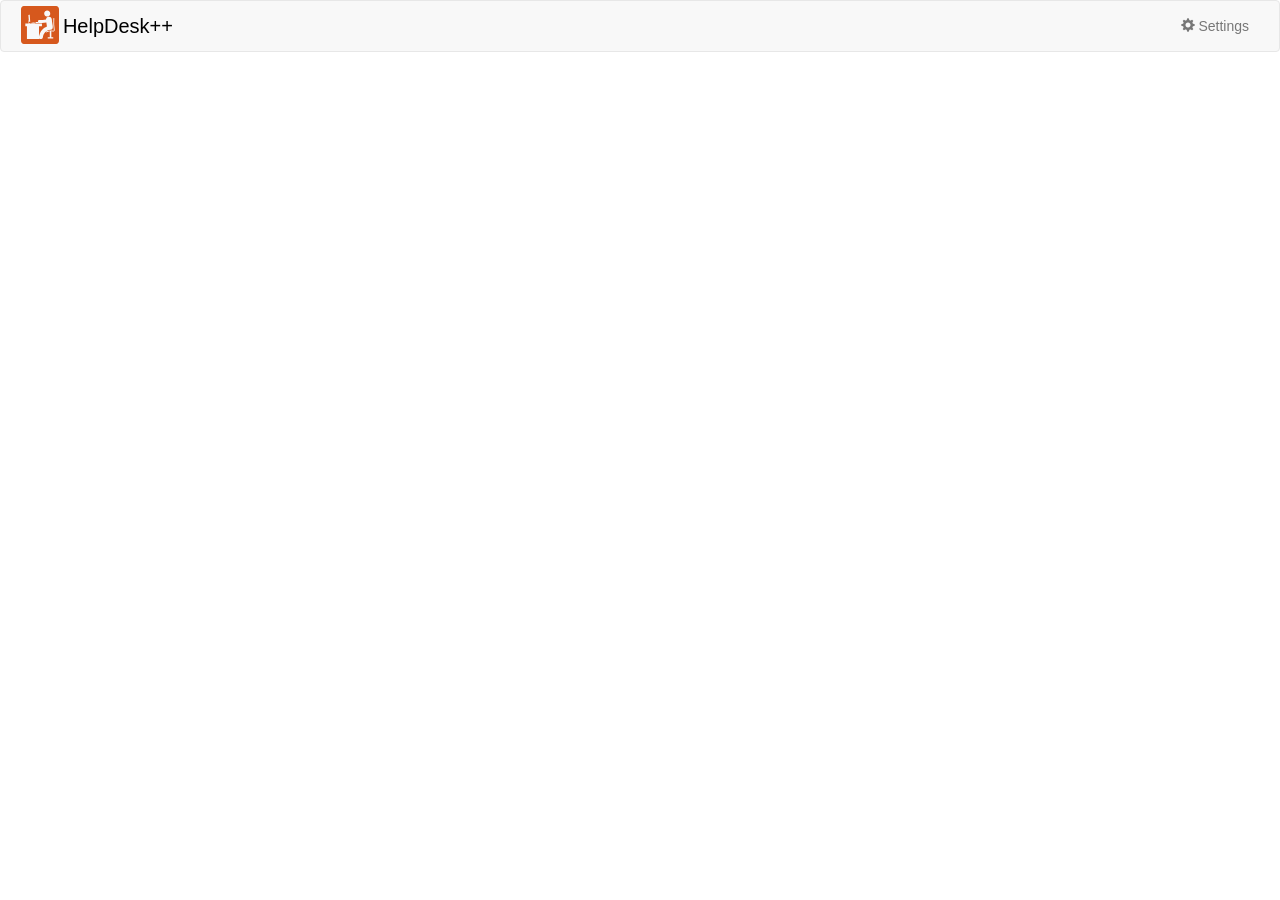
==== index.html @ 1a2eb51a "added the single-page application added the index.html from the pre-build" ====
<!DOCTYPE html>
<html data-ng-app="myApp" lang="en">
	<head>
		<title>HelpDesk++</title>
		<meta charset="utf-8" />
		<meta name="viewport" content="width=device-width, initial-scale=1.0"/> 
		<!-- Bootstrap -->
		<!-- HTML5 Shim and Respond.js IE8 support of HTML5 elements and media queries --> 
		<!-- WARNING: Respond.js doesnt work if you view the page via file:// -->
		<!--[if lt IE 9]>
		<script src="js/html5shiv.js"></script> <script src="js/respond.min.js"></script>
		<![endif]-->
		<link href="css/bootstrap.min.css" rel="stylesheet"/> 
		<link href="css/bootstrap-toggle.css" rel="stylesheet">
		<link href="css/main.css" rel="stylesheet"/>
		<link rel="icon" type="img/ico" href="img/favicon.ico">
	</head>
	<body>
		<div class="container-fluid">
			<!--Navigator-->
			<nav class="row navbar navbar-default">
				<div class="container-fluid">
					<div class="navbar-header">
						<a class="logo" href="/">
							<img class="logo" alt="logo" src="/img/logo.svg">
							<span class="logo">HelpDesk++</span>
						</a>
						<button type="button" class="navbar-toggle" data-toggle="collapse" data-target="#myNavbar">
							<span class="icon-bar"></span>
							<span class="icon-bar"></span>
							<span class="icon-bar"></span> 
						</button>
					</div>
					<div class="collapse navbar-collapse" id="myNavbar">
						<ul class="nav navbar-nav navbar-right">
							<li><a href="" data-toggle="modal" data-target="#HelpdeskOption"><span class="glyphicon glyphicon-cog"></span> Settings</a></li>
						</ul>
					</div>
				</div>
			</nav>
			<!--Application-->
			<div class="row">
				<div class="col-xs-12" data-ng-view></div>
			</div>
		</div>
		<!-- jQuery required for Bootstrap JavaScript plugins) --> 
		<script src="js/jquery.min.js"></script>
		<!-- All Bootstrap plug-ins file -->
		<script src="js/bootstrap.min.js"></script>
		<script src="js/bootstrap-toggle.js"></script>
		<!-- All Angular-js files -->
		<script src="js/angular.min.js"></script>
		<script src="js/angular-route.js"></script>
		<!-- My Controller -->
		<script src="js/app.js"></script>
		</body>
</html>
---- css/main.css ----
img.logo
{
	width: 38px;
	margin-top: 5px;
	margin-left: 5px;
	margin-bottom: 5px;
}

img.logo-medium
{
	width: 20%;
	min-width: 100px;
	max-width: 150px;
}

a.logo
{
	text-decoration: none;
	color: black;
}

span.logo
{
	vertical-align:sub;
	font-size: 20px;
	font-weight: 200;
}

h1.logo
{
	font-weight: 200;
}

.form-inline div div div
{
	padding: 2px;
}
.progress
{
	height: 10px;
}

.disabled.link
{
	
}

.description
{
	border-left: 1px #c9c9c9 solid;
	margin-left: 10px;
	padding-left: 10px;
	align-content: center;
}
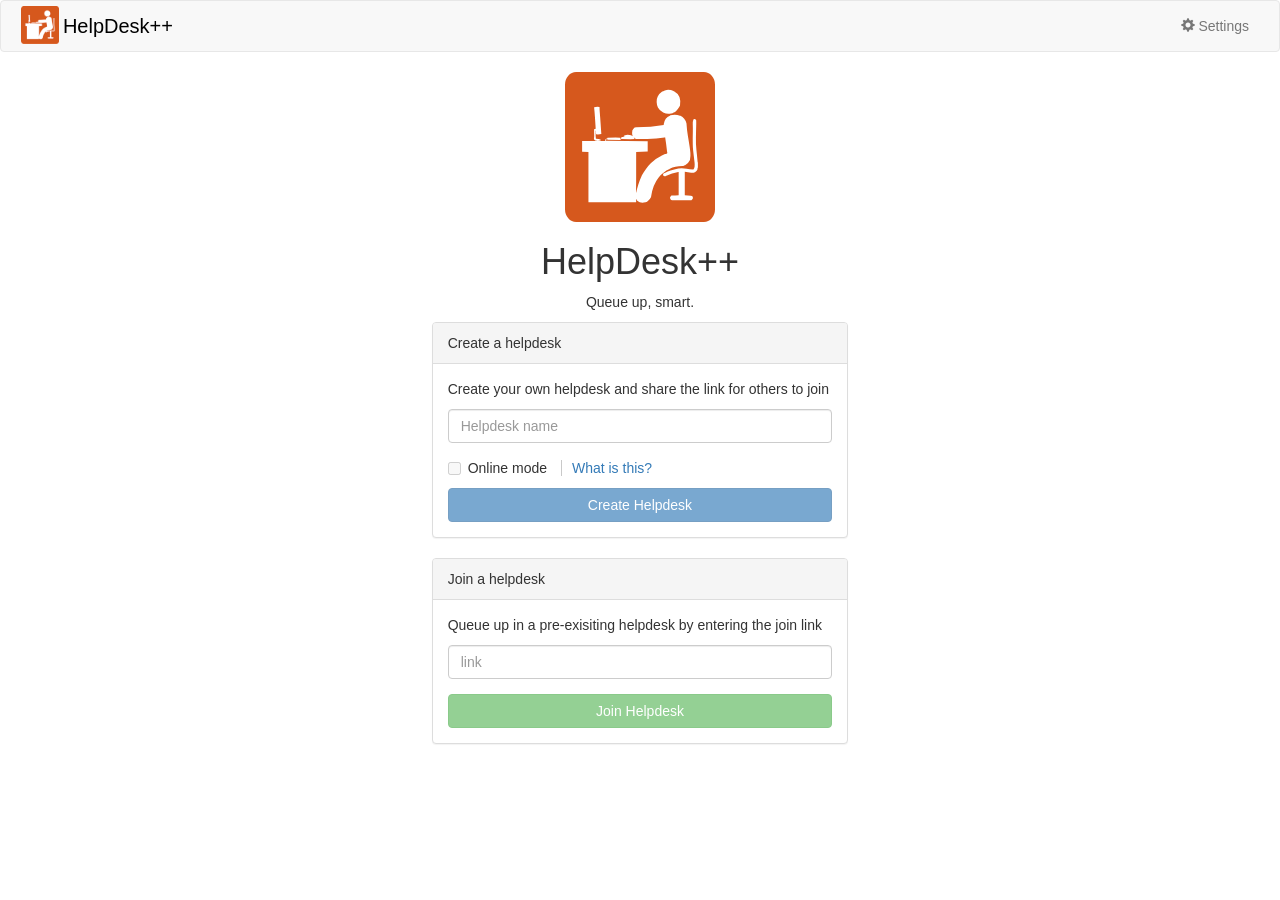
==== commit 53815da4: "changed logo to png to avoid attacks" ====
--- a/index.html
+++ b/index.html
@@ -3,14 +3,14 @@
 	<head>
 		<title>HelpDesk++</title>
 		<meta charset="utf-8" />
-		<meta name="viewport" content="width=device-width, initial-scale=1.0"/> 
+		<meta name="viewport" content="width=device-width, initial-scale=1.0"/>
 		<!-- Bootstrap -->
-		<!-- HTML5 Shim and Respond.js IE8 support of HTML5 elements and media queries --> 
+		<!-- HTML5 Shim and Respond.js IE8 support of HTML5 elements and media queries -->
 		<!-- WARNING: Respond.js doesnt work if you view the page via file:// -->
 		<!--[if lt IE 9]>
 		<script src="js/html5shiv.js"></script> <script src="js/respond.min.js"></script>
 		<![endif]-->
-		<link href="css/bootstrap.min.css" rel="stylesheet"/> 
+		<link href="css/bootstrap.min.css" rel="stylesheet"/>
 		<link href="css/bootstrap-toggle.css" rel="stylesheet">
 		<link href="css/main.css" rel="stylesheet"/>
 		<link rel="icon" type="img/ico" href="img/favicon.ico">
@@ -22,13 +22,13 @@
 				<div class="container-fluid">
 					<div class="navbar-header">
 						<a class="logo" href="/">
-							<img class="logo" alt="logo" src="/img/logo.svg">
+							<img class="logo" alt="logo" src="/img/logo.png">
 							<span class="logo">HelpDesk++</span>
 						</a>
 						<button type="button" class="navbar-toggle" data-toggle="collapse" data-target="#myNavbar">
 							<span class="icon-bar"></span>
 							<span class="icon-bar"></span>
-							<span class="icon-bar"></span> 
+							<span class="icon-bar"></span>
 						</button>
 					</div>
 					<div class="collapse navbar-collapse" id="myNavbar">
@@ -43,7 +43,7 @@
 				<div class="col-xs-12" data-ng-view></div>
 			</div>
 		</div>
-		<!-- jQuery required for Bootstrap JavaScript plugins) --> 
+		<!-- jQuery required for Bootstrap JavaScript plugins) -->
 		<script src="js/jquery.min.js"></script>
 		<!-- All Bootstrap plug-ins file -->
 		<script src="js/bootstrap.min.js"></script>
@@ -54,4 +54,4 @@
 		<!-- My Controller -->
 		<script src="js/app.js"></script>
 		</body>
-</html>+</html>
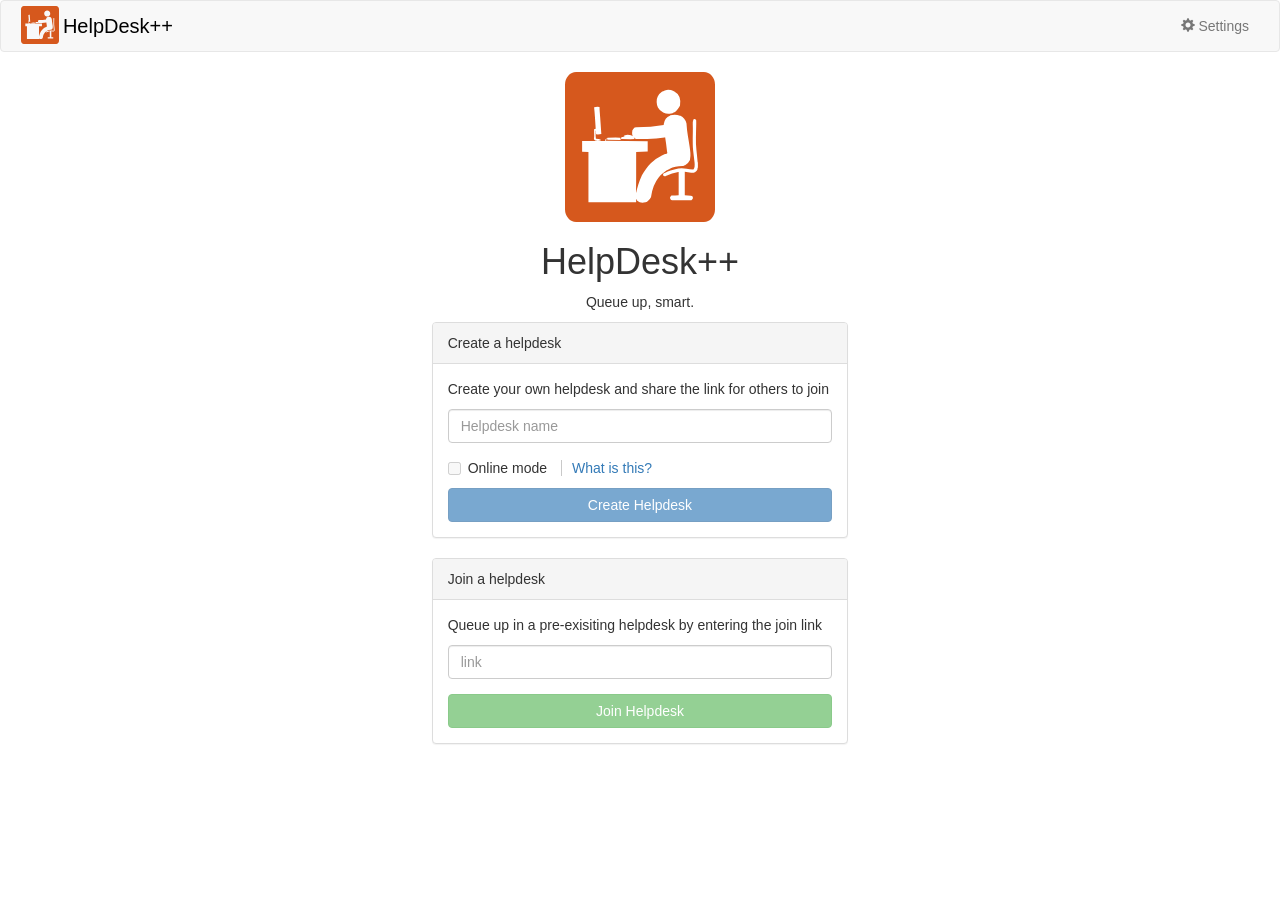
==== commit 4f9c622b: "fixed the logo issue address was absolute, fixed it by making it relative" ====
--- a/index.html
+++ b/index.html
@@ -22,7 +22,7 @@
 				<div class="container-fluid">
 					<div class="navbar-header">
 						<a class="logo" href="/">
-							<img class="logo" alt="logo" src="/img/logo.png">
+							<img class="logo" alt="logo" src="img/logo.svg">
 							<span class="logo">HelpDesk++</span>
 						</a>
 						<button type="button" class="navbar-toggle" data-toggle="collapse" data-target="#myNavbar">
